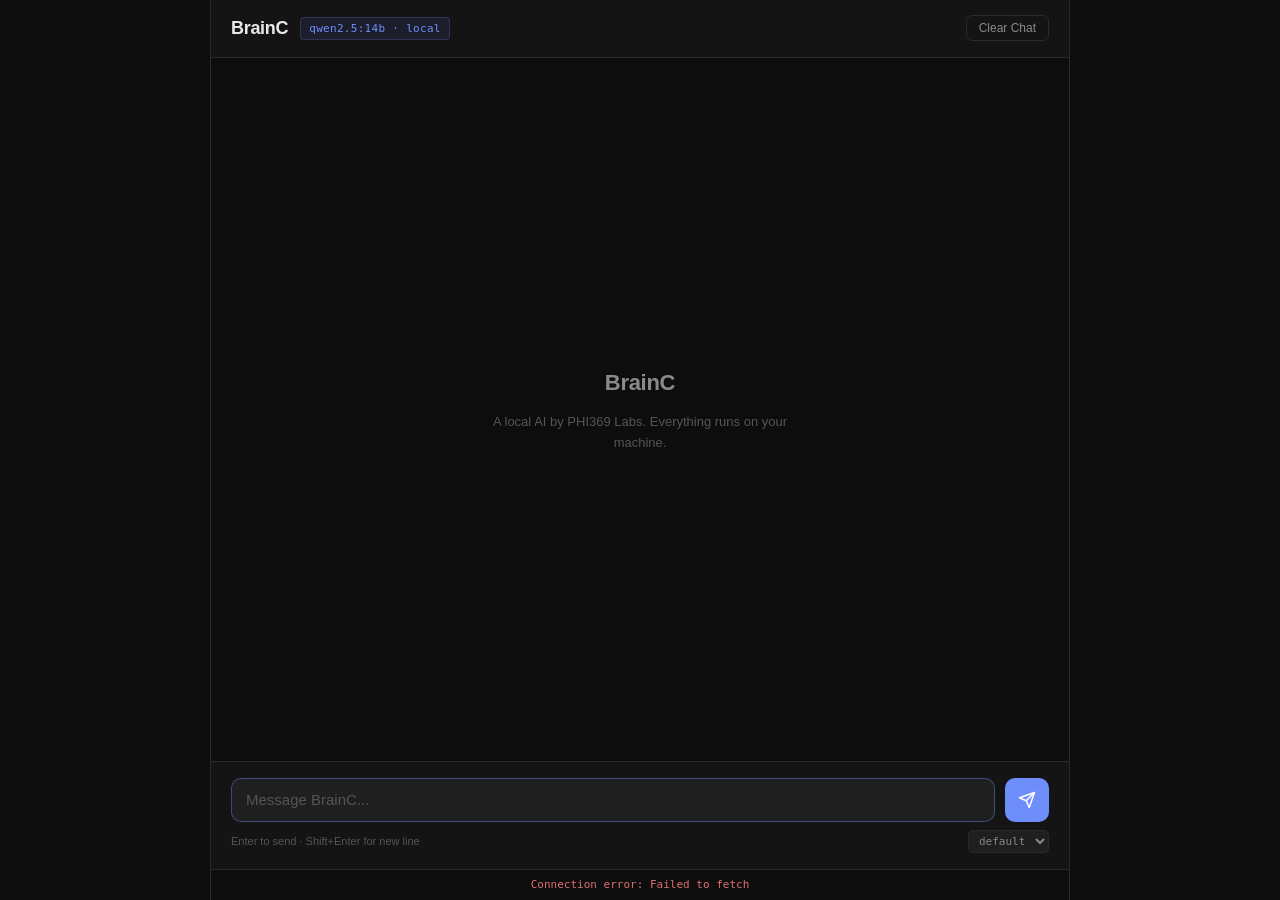
==== ui/index.html @ 8f69e3bd "🧠 BrainC v0.1.0 — Initial ecosystem scaffold Full local AI stack by PHI369 Labs: - Ollama Modelfile " ====
<!DOCTYPE html>
<html lang="en">
<head>
  <meta charset="UTF-8" />
  <meta name="viewport" content="width=device-width, initial-scale=1.0" />
  <title>BrainC — PHI369 Labs</title>
  <link rel="stylesheet" href="style.css" />
</head>
<body>
  <div id="app">

    <!-- Header -->
    <header>
      <div class="header-left">
        <span class="logo">BrainC</span>
        <span class="model-badge">qwen2.5:14b · local</span>
      </div>
      <div class="header-right">
        <button id="clear-btn" title="Clear conversation">Clear Chat</button>
      </div>
    </header>

    <!-- Chat messages -->
    <div id="chat-container">
      <div id="empty-state">
        <div class="empty-title">BrainC</div>
        <div class="empty-sub">A local AI by PHI369 Labs. Everything runs on your machine.</div>
      </div>
    </div>

    <!-- Input -->
    <div id="input-area">
      <form id="input-form">
        <textarea
          id="message-input"
          placeholder="Message BrainC..."
          rows="1"
          autocomplete="off"
          spellcheck="true"
        ></textarea>
        <button type="submit" id="send-btn" title="Send message">
          <svg viewBox="0 0 24 24">
            <line x1="22" y1="2" x2="11" y2="13"></line>
            <polygon points="22 2 15 22 11 13 2 9 22 2"></polygon>
          </svg>
        </button>
      </form>
      <div class="input-meta">
        <span class="hint">Enter to send · Shift+Enter for new line</span>
        <select id="conversation-select" title="Switch conversation">
          <option value="default">default</option>
        </select>
      </div>
    </div>

    <!-- Status -->
    <div id="status-bar">PHI369 Labs · BrainC v0.1.0 · offline-capable</div>

  </div>

  <script src="app.js"></script>
</body>
</html>
---- ui/style.css ----
/* BrainC UI — PHI369 Labs */

*, *::before, *::after {
  box-sizing: border-box;
  margin: 0;
  padding: 0;
}

:root {
  --bg-primary: #0d0d0d;
  --bg-secondary: #141414;
  --bg-surface: #1a1a1a;
  --bg-input: #1f1f1f;
  --border: #2a2a2a;
  --text-primary: #e8e8e8;
  --text-secondary: #8a8a8a;
  --text-muted: #555;
  --accent: #6e8efb;
  --accent-hover: #8aa0fc;
  --user-bubble: #1e2a45;
  --assistant-bubble: #141414;
  --scrollbar-thumb: #2a2a2a;
  --font-mono: "JetBrains Mono", "Fira Code", "Cascadia Code", monospace;
  --font-sans: -apple-system, BlinkMacSystemFont, "Segoe UI", Roboto, sans-serif;
}

html, body {
  height: 100%;
  background: var(--bg-primary);
  color: var(--text-primary);
  font-family: var(--font-sans);
  font-size: 15px;
  line-height: 1.6;
  -webkit-font-smoothing: antialiased;
}

/* ── Layout ───────────────────────────────────── */

#app {
  display: flex;
  flex-direction: column;
  height: 100vh;
  max-width: 860px;
  margin: 0 auto;
  border-left: 1px solid var(--border);
  border-right: 1px solid var(--border);
}

/* ── Header ───────────────────────────────────── */

header {
  display: flex;
  align-items: center;
  justify-content: space-between;
  padding: 14px 20px;
  border-bottom: 1px solid var(--border);
  background: var(--bg-secondary);
  flex-shrink: 0;
}

.header-left {
  display: flex;
  align-items: center;
  gap: 12px;
}

.logo {
  font-size: 18px;
  font-weight: 700;
  letter-spacing: -0.3px;
  color: var(--text-primary);
}

.model-badge {
  font-size: 11px;
  font-family: var(--font-mono);
  color: var(--accent);
  background: rgba(110, 142, 251, 0.1);
  border: 1px solid rgba(110, 142, 251, 0.2);
  padding: 2px 8px;
  border-radius: 4px;
  letter-spacing: 0.3px;
}

.header-right {
  display: flex;
  align-items: center;
  gap: 8px;
}

#clear-btn {
  font-size: 12px;
  color: var(--text-secondary);
  background: transparent;
  border: 1px solid var(--border);
  padding: 5px 12px;
  border-radius: 6px;
  cursor: pointer;
  font-family: var(--font-sans);
  transition: color 0.15s, border-color 0.15s;
}

#clear-btn:hover {
  color: #e07070;
  border-color: #e07070;
}

/* ── Chat area ────────────────────────────────── */

#chat-container {
  flex: 1;
  overflow-y: auto;
  padding: 24px 20px;
  display: flex;
  flex-direction: column;
  gap: 0;
  scroll-behavior: smooth;
}

#chat-container::-webkit-scrollbar {
  width: 5px;
}
#chat-container::-webkit-scrollbar-track {
  background: transparent;
}
#chat-container::-webkit-scrollbar-thumb {
  background: var(--scrollbar-thumb);
  border-radius: 10px;
}

/* ── Empty state ──────────────────────────────── */

#empty-state {
  display: flex;
  flex-direction: column;
  align-items: center;
  justify-content: center;
  flex: 1;
  gap: 12px;
  color: var(--text-muted);
  text-align: center;
  padding: 40px;
  margin: auto;
}

#empty-state .empty-title {
  font-size: 22px;
  font-weight: 600;
  color: var(--text-secondary);
  letter-spacing: -0.3px;
}

#empty-state .empty-sub {
  font-size: 13px;
  color: var(--text-muted);
  max-width: 320px;
}

/* ── Messages ─────────────────────────────────── */

.message-group {
  display: flex;
  flex-direction: column;
  padding: 16px 0;
  border-bottom: 1px solid rgba(42, 42, 42, 0.4);
}

.message-group:last-child {
  border-bottom: none;
}

.message-role {
  font-size: 11px;
  font-weight: 600;
  letter-spacing: 0.8px;
  text-transform: uppercase;
  margin-bottom: 8px;
  font-family: var(--font-mono);
}

.message-role.user {
  color: var(--accent);
}

.message-role.assistant {
  color: var(--text-muted);
}

.message-content {
  font-size: 15px;
  line-height: 1.7;
  color: var(--text-primary);
  white-space: pre-wrap;
  word-break: break-word;
}

.message-content.user {
  color: #c8d8f8;
}

/* Code blocks */
.message-content code {
  font-family: var(--font-mono);
  font-size: 13px;
  background: #1a1a2e;
  border: 1px solid #2a2a40;
  padding: 1px 5px;
  border-radius: 4px;
  color: #a8c0ff;
}

.message-content pre {
  background: #0f0f1a;
  border: 1px solid #2a2a40;
  border-radius: 8px;
  padding: 14px 16px;
  overflow-x: auto;
  margin: 10px 0;
}

.message-content pre code {
  background: none;
  border: none;
  padding: 0;
  color: #c8d4ff;
}

/* Streaming cursor */
.streaming-cursor::after {
  content: "▋";
  color: var(--accent);
  animation: blink 0.8s step-end infinite;
}

@keyframes blink {
  0%, 100% { opacity: 1; }
  50% { opacity: 0; }
}

/* ── Input area ───────────────────────────────── */

#input-area {
  border-top: 1px solid var(--border);
  background: var(--bg-secondary);
  padding: 16px 20px;
  flex-shrink: 0;
}

#input-form {
  display: flex;
  gap: 10px;
  align-items: flex-end;
}

#message-input {
  flex: 1;
  background: var(--bg-input);
  border: 1px solid var(--border);
  border-radius: 10px;
  color: var(--text-primary);
  font-family: var(--font-sans);
  font-size: 15px;
  line-height: 1.5;
  padding: 10px 14px;
  resize: none;
  min-height: 44px;
  max-height: 160px;
  outline: none;
  transition: border-color 0.15s;
  overflow-y: auto;
}

#message-input:focus {
  border-color: rgba(110, 142, 251, 0.4);
}

#message-input::placeholder {
  color: var(--text-muted);
}

#send-btn {
  background: var(--accent);
  color: #fff;
  border: none;
  border-radius: 10px;
  width: 44px;
  height: 44px;
  cursor: pointer;
  display: flex;
  align-items: center;
  justify-content: center;
  flex-shrink: 0;
  transition: background 0.15s, opacity 0.15s;
}

#send-btn:hover {
  background: var(--accent-hover);
}

#send-btn:disabled {
  opacity: 0.4;
  cursor: not-allowed;
}

#send-btn svg {
  width: 18px;
  height: 18px;
  fill: none;
  stroke: currentColor;
  stroke-width: 2;
  stroke-linecap: round;
  stroke-linejoin: round;
}

.input-meta {
  display: flex;
  align-items: center;
  justify-content: space-between;
  margin-top: 8px;
}

.hint {
  font-size: 11px;
  color: var(--text-muted);
}

#conversation-select {
  font-size: 11px;
  background: var(--bg-input);
  border: 1px solid var(--border);
  color: var(--text-secondary);
  border-radius: 5px;
  padding: 3px 6px;
  cursor: pointer;
  font-family: var(--font-mono);
  outline: none;
}

/* ── Status bar ───────────────────────────────── */

#status-bar {
  font-size: 11px;
  color: var(--text-muted);
  text-align: center;
  padding: 6px;
  border-top: 1px solid var(--border);
  background: var(--bg-primary);
  font-family: var(--font-mono);
  flex-shrink: 0;
}

#status-bar.error {
  color: #e07070;
}

/* ── Mobile ───────────────────────────────────── */

@media (max-width: 640px) {
  #app {
    border: none;
  }

  header {
    padding: 12px 16px;
  }

  #chat-container {
    padding: 16px;
  }

  #input-area {
    padding: 12px 16px;
  }

  .logo {
    font-size: 16px;
  }
}
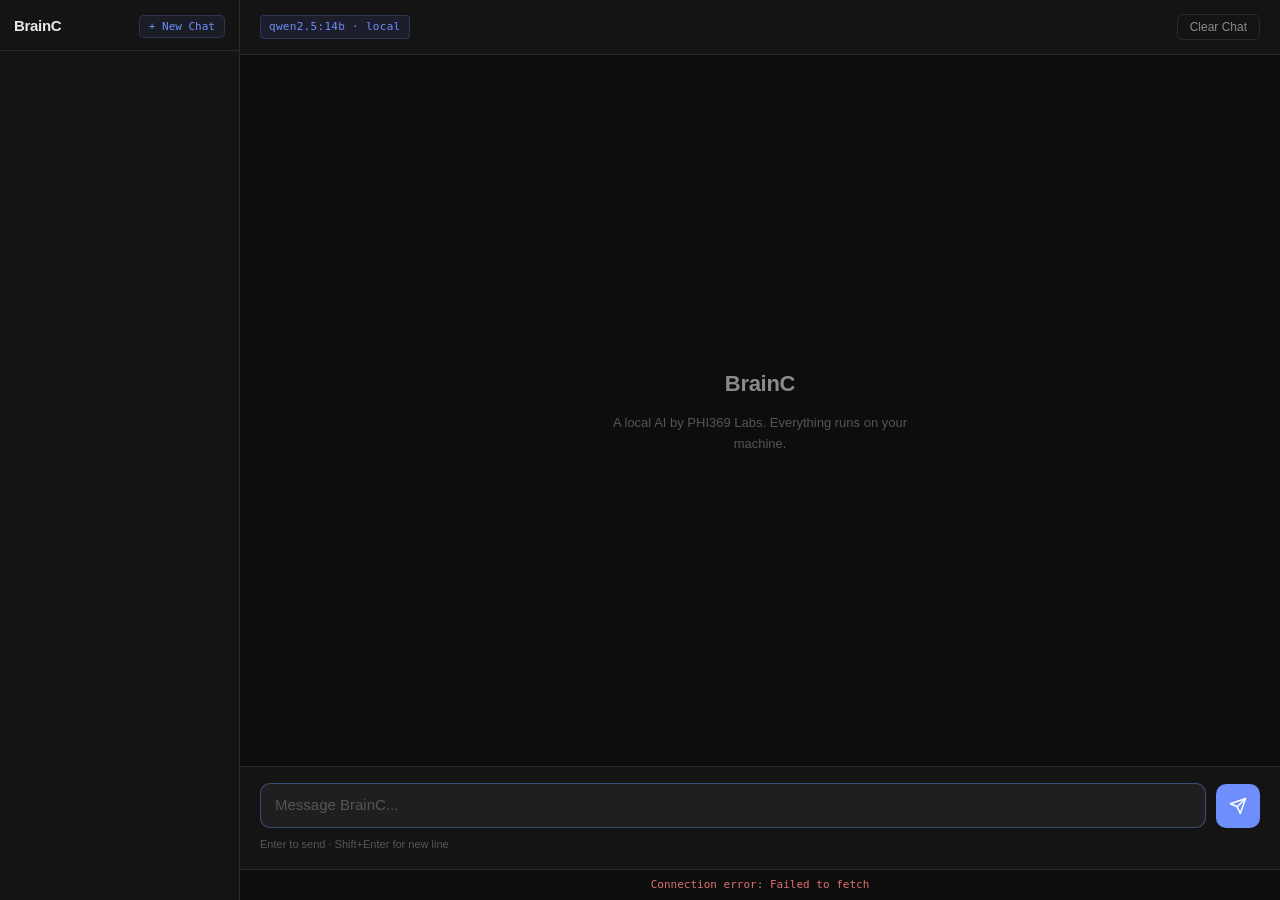
==== commit 8cf4ea01: "🧠 BrainC v0.2.0 — Memory Expansion: semantic search, context management, conversation metadata - Sem" ====
--- a/ui/index.html
+++ b/ui/index.html
@@ -7,56 +7,67 @@
   <link rel="stylesheet" href="style.css" />
 </head>
 <body>
-  <div id="app">
+  <div id="wrapper">
 
-    <!-- Header -->
-    <header>
-      <div class="header-left">
-        <span class="logo">BrainC</span>
-        <span class="model-badge">qwen2.5:14b · local</span>
+    <!-- Left sidebar -->
+    <aside id="sidebar">
+      <div class="sidebar-header">
+        <span class="sidebar-logo">BrainC</span>
+        <button id="new-chat-btn" title="Start a new conversation">+ New Chat</button>
       </div>
-      <div class="header-right">
-        <button id="clear-btn" title="Clear conversation">Clear Chat</button>
+      <div id="conv-list">
+        <!-- Populated by app.js -->
       </div>
-    </header>
+    </aside>
 
-    <!-- Chat messages -->
-    <div id="chat-container">
-      <div id="empty-state">
-        <div class="empty-title">BrainC</div>
-        <div class="empty-sub">A local AI by PHI369 Labs. Everything runs on your machine.</div>
+    <!-- Main chat area -->
+    <div id="app">
+
+      <!-- Header -->
+      <header>
+        <div class="header-left">
+          <span class="model-badge">qwen2.5:14b · local</span>
+        </div>
+        <div class="header-right">
+          <button id="clear-btn" title="Clear conversation">Clear Chat</button>
+        </div>
+      </header>
+
+      <!-- Chat messages -->
+      <div id="chat-container">
+        <div id="empty-state">
+          <div class="empty-title">BrainC</div>
+          <div class="empty-sub">A local AI by PHI369 Labs. Everything runs on your machine.</div>
+        </div>
       </div>
-    </div>
 
-    <!-- Input -->
-    <div id="input-area">
-      <form id="input-form">
-        <textarea
-          id="message-input"
-          placeholder="Message BrainC..."
-          rows="1"
-          autocomplete="off"
-          spellcheck="true"
-        ></textarea>
-        <button type="submit" id="send-btn" title="Send message">
-          <svg viewBox="0 0 24 24">
-            <line x1="22" y1="2" x2="11" y2="13"></line>
-            <polygon points="22 2 15 22 11 13 2 9 22 2"></polygon>
-          </svg>
-        </button>
-      </form>
-      <div class="input-meta">
-        <span class="hint">Enter to send · Shift+Enter for new line</span>
-        <select id="conversation-select" title="Switch conversation">
-          <option value="default">default</option>
-        </select>
+      <!-- Input -->
+      <div id="input-area">
+        <form id="input-form">
+          <textarea
+            id="message-input"
+            placeholder="Message BrainC..."
+            rows="1"
+            autocomplete="off"
+            spellcheck="true"
+          ></textarea>
+          <button type="submit" id="send-btn" title="Send message">
+            <svg viewBox="0 0 24 24">
+              <line x1="22" y1="2" x2="11" y2="13"></line>
+              <polygon points="22 2 15 22 11 13 2 9 22 2"></polygon>
+            </svg>
+          </button>
+        </form>
+        <div class="input-meta">
+          <span class="hint">Enter to send · Shift+Enter for new line</span>
+        </div>
       </div>
-    </div>
 
-    <!-- Status -->
-    <div id="status-bar">PHI369 Labs · BrainC v0.1.0 · offline-capable</div>
+      <!-- Status -->
+      <div id="status-bar">PHI369 Labs · BrainC v0.2.0 · offline-capable</div>
 
-  </div>
+    </div><!-- /#app -->
+  </div><!-- /#wrapper -->
 
   <script src="app.js"></script>
 </body>
--- a/ui/style.css
+++ b/ui/style.css
@@ -20,6 +20,7 @@
   --user-bubble: #1e2a45;
   --assistant-bubble: #141414;
   --scrollbar-thumb: #2a2a2a;
+  --sidebar-width: 240px;
   --font-mono: "JetBrains Mono", "Fira Code", "Cascadia Code", monospace;
   --font-sans: -apple-system, BlinkMacSystemFont, "Segoe UI", Roboto, sans-serif;
 }
@@ -34,16 +35,141 @@
   -webkit-font-smoothing: antialiased;
 }
 
+/* ── Root wrapper ─────────────────────────────── */
+
+#wrapper {
+  display: flex;
+  height: 100vh;
+  overflow: hidden;
+}
+
+/* ── Sidebar ──────────────────────────────────── */
+
+#sidebar {
+  width: var(--sidebar-width);
+  flex-shrink: 0;
+  background: var(--bg-secondary);
+  border-right: 1px solid var(--border);
+  display: flex;
+  flex-direction: column;
+  overflow: hidden;
+}
+
+.sidebar-header {
+  display: flex;
+  align-items: center;
+  justify-content: space-between;
+  padding: 14px 14px 12px;
+  border-bottom: 1px solid var(--border);
+  flex-shrink: 0;
+}
+
+.sidebar-logo {
+  font-size: 15px;
+  font-weight: 700;
+  letter-spacing: -0.3px;
+  color: var(--text-primary);
+}
+
+#new-chat-btn {
+  font-size: 11px;
+  font-family: var(--font-mono);
+  color: var(--accent);
+  background: rgba(110, 142, 251, 0.08);
+  border: 1px solid rgba(110, 142, 251, 0.2);
+  padding: 4px 9px;
+  border-radius: 5px;
+  cursor: pointer;
+  transition: background 0.15s, border-color 0.15s;
+  white-space: nowrap;
+}
+
+#new-chat-btn:hover {
+  background: rgba(110, 142, 251, 0.16);
+  border-color: rgba(110, 142, 251, 0.4);
+}
+
+#conv-list {
+  flex: 1;
+  overflow-y: auto;
+  padding: 8px 0;
+}
+
+#conv-list::-webkit-scrollbar { width: 4px; }
+#conv-list::-webkit-scrollbar-track { background: transparent; }
+#conv-list::-webkit-scrollbar-thumb {
+  background: var(--scrollbar-thumb);
+  border-radius: 10px;
+}
+
+.conv-item {
+  padding: 9px 14px;
+  cursor: pointer;
+  border-radius: 6px;
+  margin: 2px 6px;
+  transition: background 0.12s;
+  user-select: none;
+}
+
+.conv-item:hover {
+  background: var(--bg-surface);
+}
+
+.conv-item.active {
+  background: rgba(110, 142, 251, 0.1);
+  border: 1px solid rgba(110, 142, 251, 0.18);
+}
+
+.conv-title {
+  font-size: 12px;
+  color: var(--text-primary);
+  white-space: nowrap;
+  overflow: hidden;
+  text-overflow: ellipsis;
+  line-height: 1.4;
+}
+
+.conv-meta {
+  display: flex;
+  align-items: center;
+  gap: 6px;
+  margin-top: 3px;
+  flex-wrap: wrap;
+}
+
+.conv-time {
+  font-size: 10px;
+  color: var(--text-muted);
+  font-family: var(--font-mono);
+}
+
+.conv-tag {
+  font-size: 9px;
+  font-family: var(--font-mono);
+  color: var(--accent);
+  background: rgba(110, 142, 251, 0.1);
+  border: 1px solid rgba(110, 142, 251, 0.2);
+  padding: 1px 5px;
+  border-radius: 3px;
+  letter-spacing: 0.2px;
+}
+
+.sidebar-empty {
+  padding: 20px 14px;
+  font-size: 11px;
+  color: var(--text-muted);
+  font-family: var(--font-mono);
+  text-align: center;
+}
+
 /* ── Layout ───────────────────────────────────── */
 
 #app {
   display: flex;
   flex-direction: column;
-  height: 100vh;
-  max-width: 860px;
-  margin: 0 auto;
-  border-left: 1px solid var(--border);
-  border-right: 1px solid var(--border);
+  flex: 1;
+  min-width: 0;
+  overflow: hidden;
 }
 
 /* ── Header ───────────────────────────────────── */
@@ -324,17 +450,6 @@
   color: var(--text-muted);
 }
 
-#conversation-select {
-  font-size: 11px;
-  background: var(--bg-input);
-  border: 1px solid var(--border);
-  color: var(--text-secondary);
-  border-radius: 5px;
-  padding: 3px 6px;
-  cursor: pointer;
-  font-family: var(--font-mono);
-  outline: none;
-}
 
 /* ── Status bar ───────────────────────────────── */
 
@@ -356,8 +471,8 @@
 /* ── Mobile ───────────────────────────────────── */
 
 @media (max-width: 640px) {
-  #app {
-    border: none;
+  #sidebar {
+    display: none;
   }
 
   header {
@@ -371,8 +486,4 @@
   #input-area {
     padding: 12px 16px;
   }
-
-  .logo {
-    font-size: 16px;
-  }
-}
+}
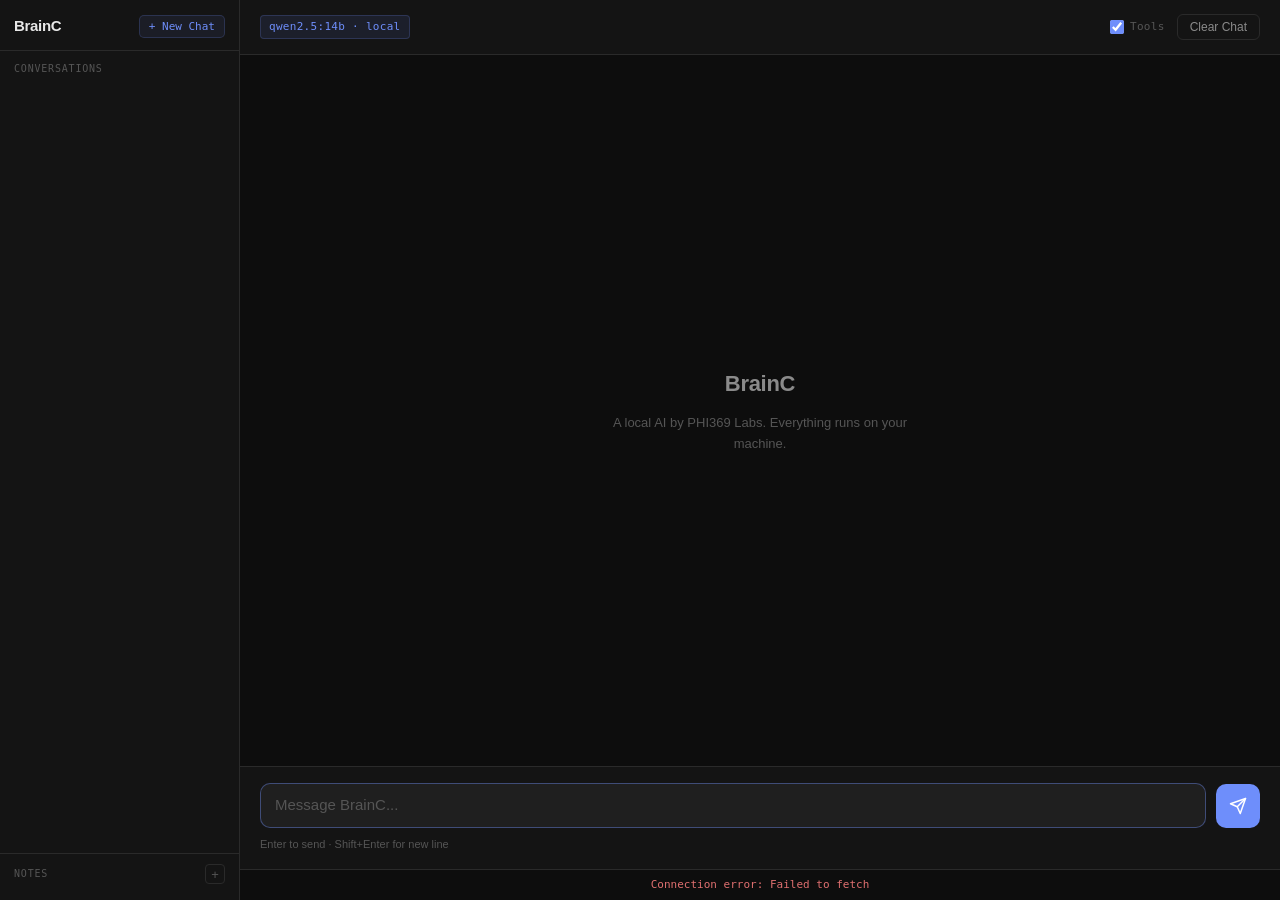
==== commit 99388e6a: "BrainC v0.4.0 — API Integrations: web search, code execution, file reading, MCP support, notes & cal" ====
--- a/ui/index.html
+++ b/ui/index.html
@@ -15,7 +15,19 @@
         <span class="sidebar-logo">BrainC</span>
         <button id="new-chat-btn" title="Start a new conversation">+ New Chat</button>
       </div>
+
+      <!-- Conversation list -->
+      <div class="sidebar-section-label">Conversations</div>
       <div id="conv-list">
+        <!-- Populated by app.js -->
+      </div>
+
+      <!-- Notes section -->
+      <div class="sidebar-section-label sidebar-section-tools">
+        Notes
+        <button id="new-note-btn" title="Create a new note">+</button>
+      </div>
+      <div id="notes-list">
         <!-- Populated by app.js -->
       </div>
     </aside>
@@ -27,11 +39,27 @@
       <header>
         <div class="header-left">
           <span class="model-badge">qwen2.5:14b · local</span>
+          <span id="tools-badge" class="tool-badge" style="display:none"></span>
         </div>
         <div class="header-right">
+          <label class="tools-toggle" title="Enable/disable automatic tool use">
+            <input type="checkbox" id="tools-toggle" checked />
+            <span class="tools-toggle-label">Tools</span>
+          </label>
           <button id="clear-btn" title="Clear conversation">Clear Chat</button>
         </div>
       </header>
+
+      <!-- Tool activity panel (hidden until a tool runs) -->
+      <div id="tool-panel" class="tool-panel" style="display:none">
+        <button id="tool-panel-toggle" class="tool-panel-toggle">
+          <span id="tool-panel-name"></span>
+          <span class="tool-panel-chevron">▾</span>
+        </button>
+        <div id="tool-panel-body" class="tool-panel-body" style="display:none">
+          <pre id="tool-panel-result"></pre>
+        </div>
+      </div>
 
       <!-- Chat messages -->
       <div id="chat-container">
@@ -64,11 +92,40 @@
       </div>
 
       <!-- Status -->
-      <div id="status-bar">PHI369 Labs · BrainC v0.2.0 · offline-capable</div>
+      <div id="status-bar">PHI369 Labs · BrainC v0.4.0 · offline-capable</div>
 
     </div><!-- /#app -->
   </div><!-- /#wrapper -->
 
+  <!-- New note modal -->
+  <div id="note-modal" class="modal-overlay" style="display:none">
+    <div class="modal">
+      <div class="modal-header">
+        <span class="modal-title">New Note</span>
+        <button id="note-modal-close" class="modal-close">✕</button>
+      </div>
+      <div class="modal-body">
+        <input
+          id="note-title-input"
+          class="modal-input"
+          type="text"
+          placeholder="Note title"
+          autocomplete="off"
+        />
+        <textarea
+          id="note-content-input"
+          class="modal-textarea"
+          placeholder="Note content (markdown supported)"
+          rows="8"
+        ></textarea>
+      </div>
+      <div class="modal-footer">
+        <button id="note-save-btn" class="modal-btn-primary">Save Note</button>
+        <button id="note-cancel-btn" class="modal-btn-secondary">Cancel</button>
+      </div>
+    </div>
+  </div>
+
   <script src="app.js"></script>
 </body>
 </html>
--- a/ui/style.css
+++ b/ui/style.css
@@ -21,6 +21,9 @@
   --assistant-bubble: #141414;
   --scrollbar-thumb: #2a2a2a;
   --sidebar-width: 240px;
+  --tool-green: #4ade80;
+  --tool-green-dim: rgba(74, 222, 128, 0.12);
+  --tool-green-border: rgba(74, 222, 128, 0.25);
   --font-mono: "JetBrains Mono", "Fira Code", "Cascadia Code", monospace;
   --font-sans: -apple-system, BlinkMacSystemFont, "Segoe UI", Roboto, sans-serif;
 }
@@ -89,15 +92,65 @@
   border-color: rgba(110, 142, 251, 0.4);
 }
 
+.sidebar-section-label {
+  font-size: 10px;
+  font-family: var(--font-mono);
+  letter-spacing: 0.8px;
+  text-transform: uppercase;
+  color: var(--text-muted);
+  padding: 10px 14px 4px;
+  flex-shrink: 0;
+}
+
+.sidebar-section-tools {
+  display: flex;
+  align-items: center;
+  justify-content: space-between;
+  border-top: 1px solid var(--border);
+  margin-top: 4px;
+  padding-top: 10px;
+}
+
+.sidebar-section-tools #new-note-btn {
+  font-size: 13px;
+  line-height: 1;
+  color: var(--text-muted);
+  background: transparent;
+  border: 1px solid var(--border);
+  width: 20px;
+  height: 20px;
+  border-radius: 4px;
+  cursor: pointer;
+  display: flex;
+  align-items: center;
+  justify-content: center;
+  transition: color 0.12s, border-color 0.12s;
+}
+
+.sidebar-section-tools #new-note-btn:hover {
+  color: var(--accent);
+  border-color: rgba(110, 142, 251, 0.3);
+}
+
 #conv-list {
   flex: 1;
   overflow-y: auto;
   padding: 8px 0;
-}
-
-#conv-list::-webkit-scrollbar { width: 4px; }
-#conv-list::-webkit-scrollbar-track { background: transparent; }
-#conv-list::-webkit-scrollbar-thumb {
+  min-height: 60px;
+}
+
+#notes-list {
+  overflow-y: auto;
+  max-height: 160px;
+  padding: 4px 0 8px;
+}
+
+#conv-list::-webkit-scrollbar,
+#notes-list::-webkit-scrollbar { width: 4px; }
+#conv-list::-webkit-scrollbar-track,
+#notes-list::-webkit-scrollbar-track { background: transparent; }
+#conv-list::-webkit-scrollbar-thumb,
+#notes-list::-webkit-scrollbar-thumb {
   background: var(--scrollbar-thumb);
   border-radius: 10px;
 }
@@ -162,6 +215,23 @@
   text-align: center;
 }
 
+/* Note items in sidebar */
+.note-item {
+  padding: 6px 14px;
+  cursor: pointer;
+  font-size: 11px;
+  color: var(--text-secondary);
+  white-space: nowrap;
+  overflow: hidden;
+  text-overflow: ellipsis;
+  transition: color 0.12s;
+  font-family: var(--font-mono);
+}
+
+.note-item:hover {
+  color: var(--text-primary);
+}
+
 /* ── Layout ───────────────────────────────────── */
 
 #app {
@@ -208,10 +278,45 @@
   letter-spacing: 0.3px;
 }
 
+/* Tool badge shown in header after a tool runs */
+.tool-badge {
+  font-size: 11px;
+  font-family: var(--font-mono);
+  color: var(--tool-green);
+  background: var(--tool-green-dim);
+  border: 1px solid var(--tool-green-border);
+  padding: 2px 8px;
+  border-radius: 4px;
+  letter-spacing: 0.2px;
+}
+
 .header-right {
   display: flex;
   align-items: center;
-  gap: 8px;
+  gap: 12px;
+}
+
+/* Tools on/off toggle */
+.tools-toggle {
+  display: flex;
+  align-items: center;
+  gap: 6px;
+  cursor: pointer;
+  user-select: none;
+}
+
+.tools-toggle input[type="checkbox"] {
+  accent-color: var(--accent);
+  width: 14px;
+  height: 14px;
+  cursor: pointer;
+}
+
+.tools-toggle-label {
+  font-size: 11px;
+  font-family: var(--font-mono);
+  color: var(--text-muted);
+  letter-spacing: 0.3px;
 }
 
 #clear-btn {
@@ -229,6 +334,56 @@
 #clear-btn:hover {
   color: #e07070;
   border-color: #e07070;
+}
+
+/* ── Tool activity panel ──────────────────────── */
+
+.tool-panel {
+  border-bottom: 1px solid var(--border);
+  background: var(--bg-secondary);
+  flex-shrink: 0;
+}
+
+.tool-panel-toggle {
+  width: 100%;
+  display: flex;
+  align-items: center;
+  justify-content: space-between;
+  padding: 7px 20px;
+  font-size: 11px;
+  font-family: var(--font-mono);
+  color: var(--tool-green);
+  background: transparent;
+  border: none;
+  cursor: pointer;
+  text-align: left;
+  gap: 8px;
+  transition: background 0.12s;
+}
+
+.tool-panel-toggle:hover {
+  background: var(--tool-green-dim);
+}
+
+.tool-panel-chevron {
+  font-size: 10px;
+  flex-shrink: 0;
+}
+
+.tool-panel-body {
+  padding: 8px 20px 12px;
+  border-top: 1px solid var(--border);
+}
+
+#tool-panel-result {
+  font-size: 11px;
+  font-family: var(--font-mono);
+  color: var(--text-secondary);
+  white-space: pre-wrap;
+  word-break: break-word;
+  max-height: 160px;
+  overflow-y: auto;
+  line-height: 1.5;
 }
 
 /* ── Chat area ────────────────────────────────── */
@@ -468,6 +623,143 @@
   color: #e07070;
 }
 
+/* ── Note modal ───────────────────────────────── */
+
+.modal-overlay {
+  position: fixed;
+  inset: 0;
+  background: rgba(0, 0, 0, 0.6);
+  display: flex;
+  align-items: center;
+  justify-content: center;
+  z-index: 100;
+}
+
+.modal {
+  background: var(--bg-surface);
+  border: 1px solid var(--border);
+  border-radius: 10px;
+  width: 480px;
+  max-width: 95vw;
+  display: flex;
+  flex-direction: column;
+  overflow: hidden;
+}
+
+.modal-header {
+  display: flex;
+  align-items: center;
+  justify-content: space-between;
+  padding: 14px 16px;
+  border-bottom: 1px solid var(--border);
+}
+
+.modal-title {
+  font-size: 14px;
+  font-weight: 600;
+  color: var(--text-primary);
+}
+
+.modal-close {
+  background: transparent;
+  border: none;
+  color: var(--text-muted);
+  font-size: 14px;
+  cursor: pointer;
+  padding: 2px 6px;
+  border-radius: 4px;
+  transition: color 0.12s;
+}
+
+.modal-close:hover {
+  color: var(--text-primary);
+}
+
+.modal-body {
+  padding: 16px;
+  display: flex;
+  flex-direction: column;
+  gap: 10px;
+}
+
+.modal-input {
+  background: var(--bg-input);
+  border: 1px solid var(--border);
+  border-radius: 7px;
+  color: var(--text-primary);
+  font-family: var(--font-sans);
+  font-size: 14px;
+  padding: 9px 12px;
+  outline: none;
+  transition: border-color 0.15s;
+  width: 100%;
+}
+
+.modal-input:focus {
+  border-color: rgba(110, 142, 251, 0.4);
+}
+
+.modal-textarea {
+  background: var(--bg-input);
+  border: 1px solid var(--border);
+  border-radius: 7px;
+  color: var(--text-primary);
+  font-family: var(--font-mono);
+  font-size: 13px;
+  padding: 9px 12px;
+  resize: vertical;
+  outline: none;
+  line-height: 1.5;
+  transition: border-color 0.15s;
+  width: 100%;
+}
+
+.modal-textarea:focus {
+  border-color: rgba(110, 142, 251, 0.4);
+}
+
+.modal-footer {
+  display: flex;
+  align-items: center;
+  justify-content: flex-end;
+  gap: 8px;
+  padding: 12px 16px;
+  border-top: 1px solid var(--border);
+}
+
+.modal-btn-primary {
+  background: var(--accent);
+  color: #fff;
+  border: none;
+  border-radius: 7px;
+  padding: 8px 16px;
+  font-size: 13px;
+  cursor: pointer;
+  font-family: var(--font-sans);
+  transition: background 0.15s;
+}
+
+.modal-btn-primary:hover {
+  background: var(--accent-hover);
+}
+
+.modal-btn-secondary {
+  background: transparent;
+  color: var(--text-secondary);
+  border: 1px solid var(--border);
+  border-radius: 7px;
+  padding: 8px 14px;
+  font-size: 13px;
+  cursor: pointer;
+  font-family: var(--font-sans);
+  transition: color 0.15s, border-color 0.15s;
+}
+
+.modal-btn-secondary:hover {
+  color: var(--text-primary);
+  border-color: #444;
+}
+
 /* ── Mobile ───────────────────────────────────── */
 
 @media (max-width: 640px) {
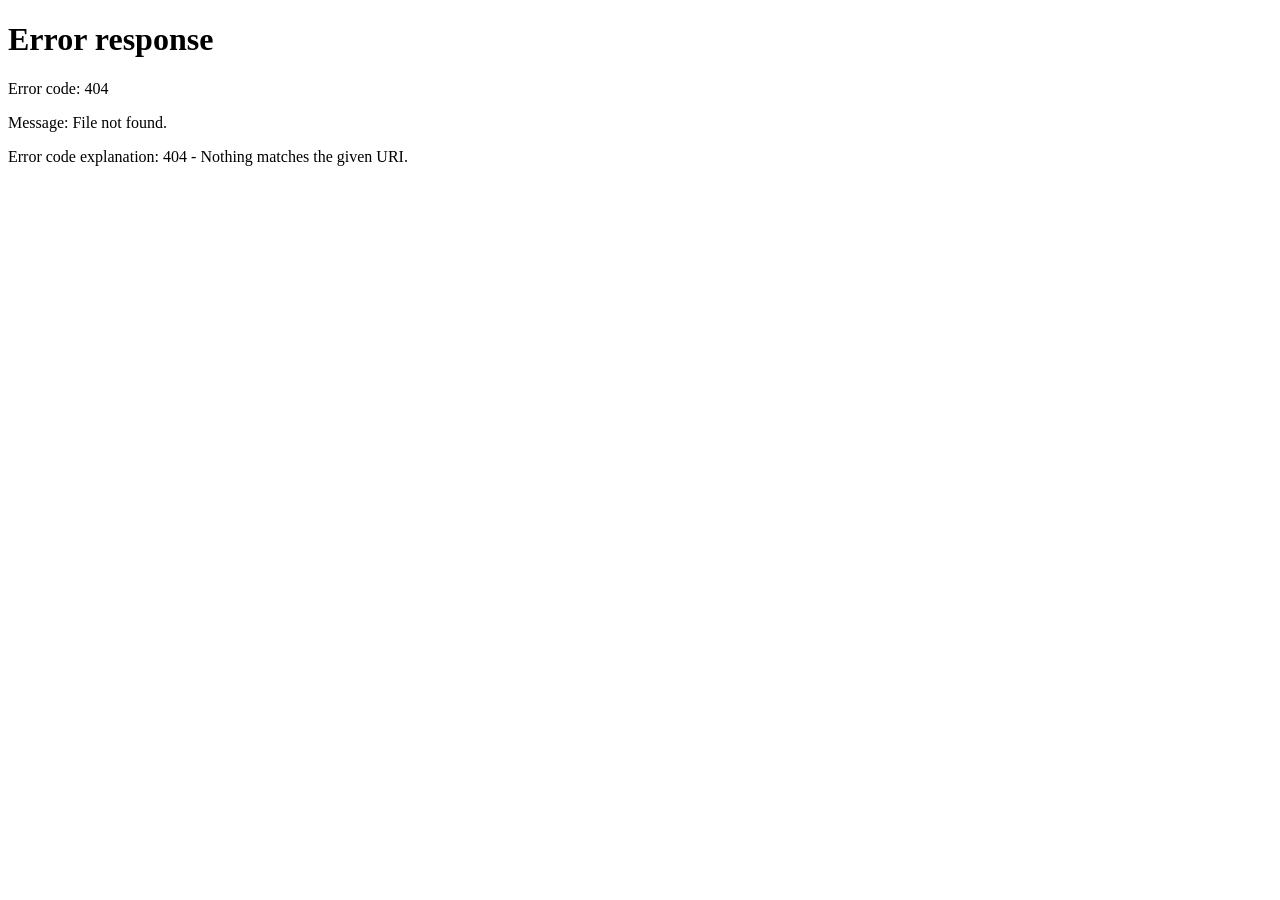
==== commit e0f8b295: "🧠 BrainC v0.5.0 — Multi-User & Auth: JWT auth, per-user isolation, session management, admin panel h" ====
--- a/ui/index.html
+++ b/ui/index.html
@@ -47,6 +47,11 @@
             <span class="tools-toggle-label">Tools</span>
           </label>
           <button id="clear-btn" title="Clear conversation">Clear Chat</button>
+          <div id="user-menu" style="display:none">
+            <span id="user-display" style="font-size:0.8rem;color:#888;margin-right:4px"></span>
+            <a id="admin-link" href="/admin" style="display:none;font-size:0.8rem;margin-right:8px;color:#6e8efb;text-decoration:none">Admin</a>
+            <button id="logout-btn" title="Sign out" style="font-size:0.8rem;padding:4px 10px">Sign Out</button>
+          </div>
         </div>
       </header>
 
@@ -92,7 +97,7 @@
       </div>
 
       <!-- Status -->
-      <div id="status-bar">PHI369 Labs · BrainC v0.4.0 · offline-capable</div>
+      <div id="status-bar">PHI369 Labs · BrainC v0.5.0 · offline-capable</div>
 
     </div><!-- /#app -->
   </div><!-- /#wrapper -->
